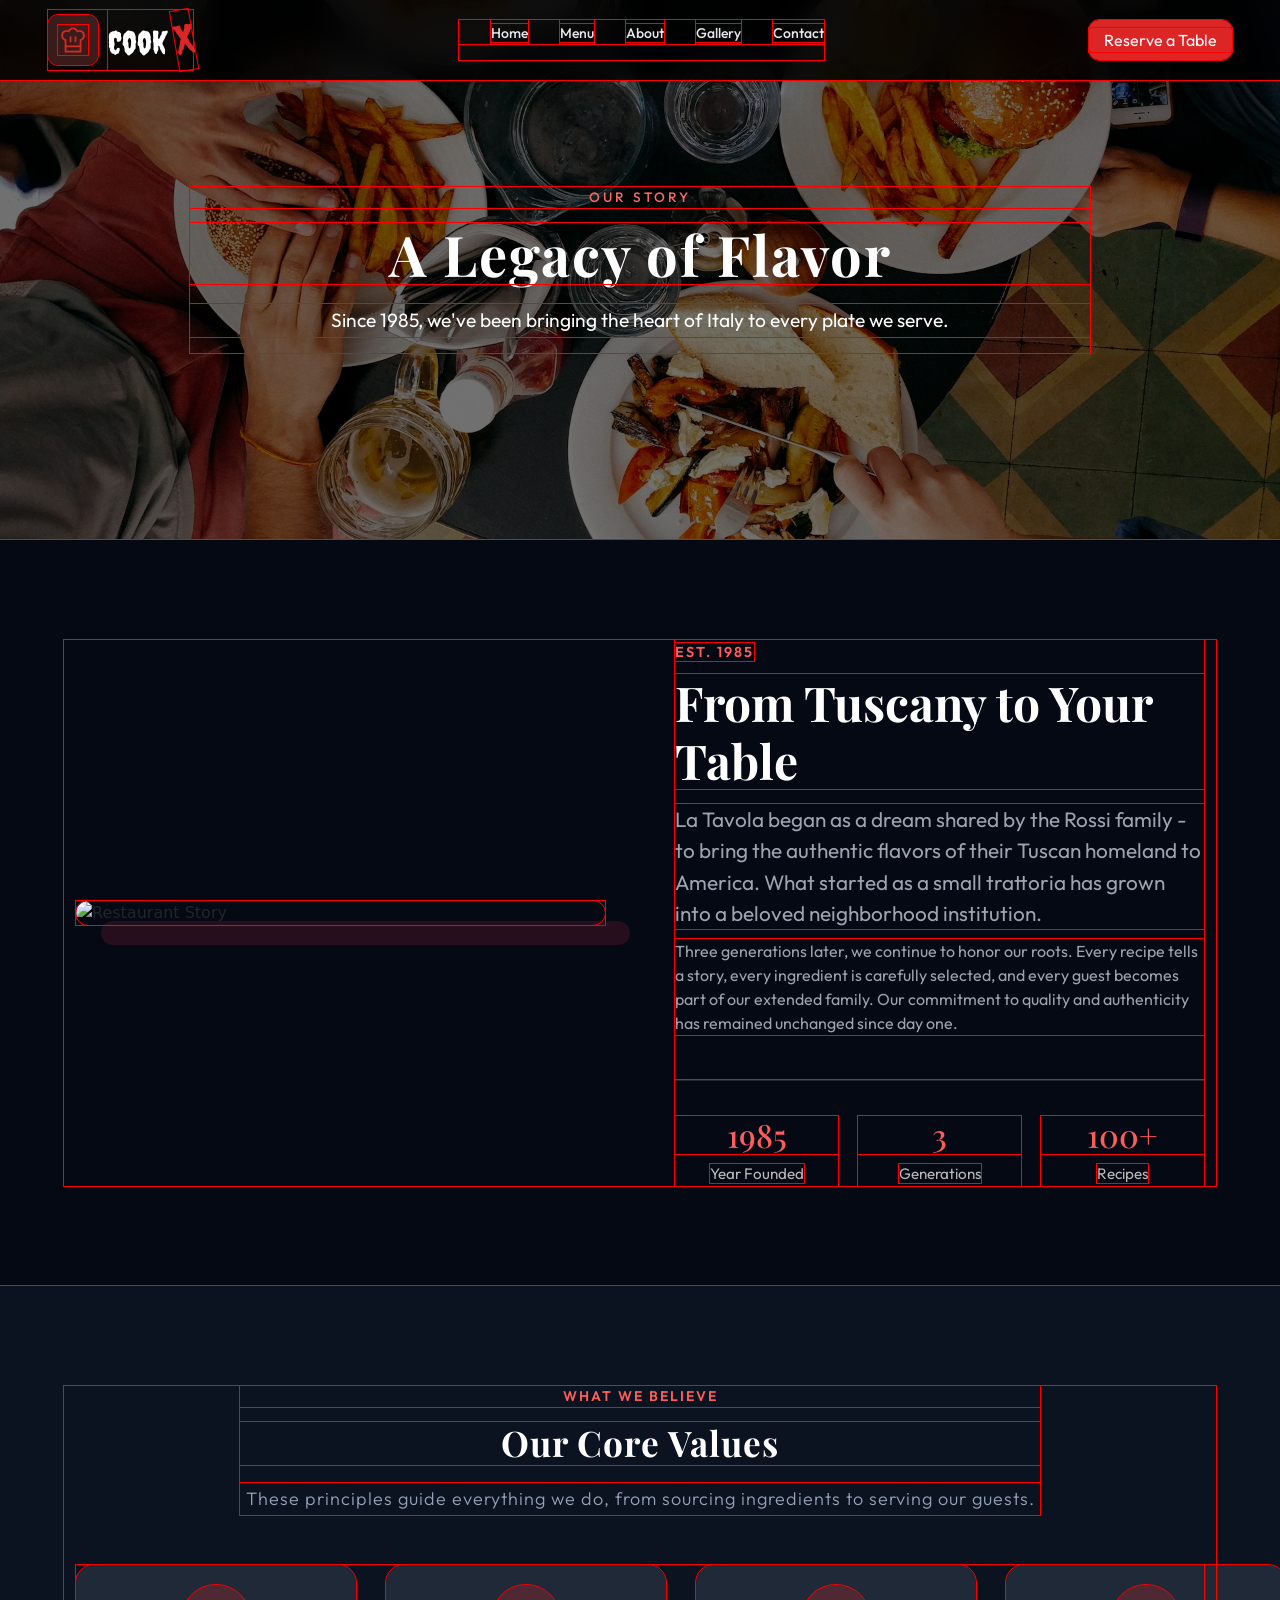
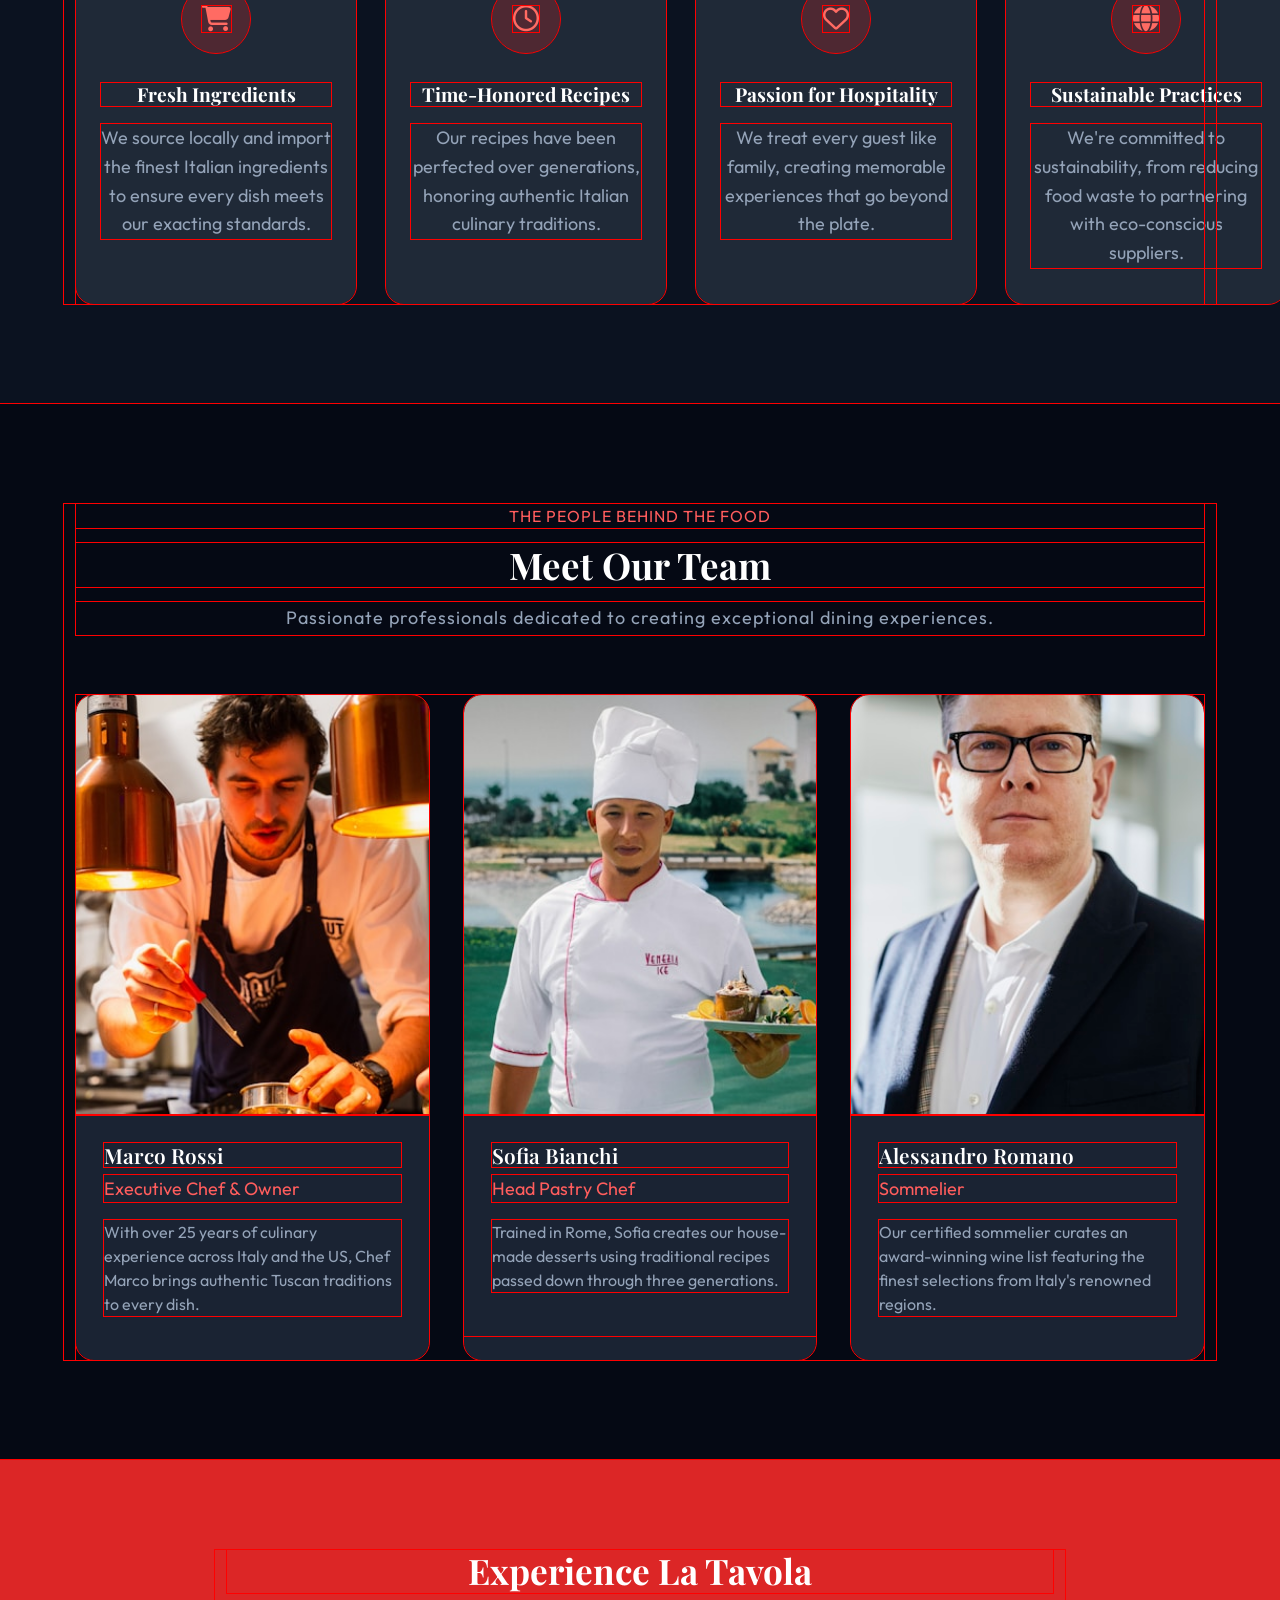
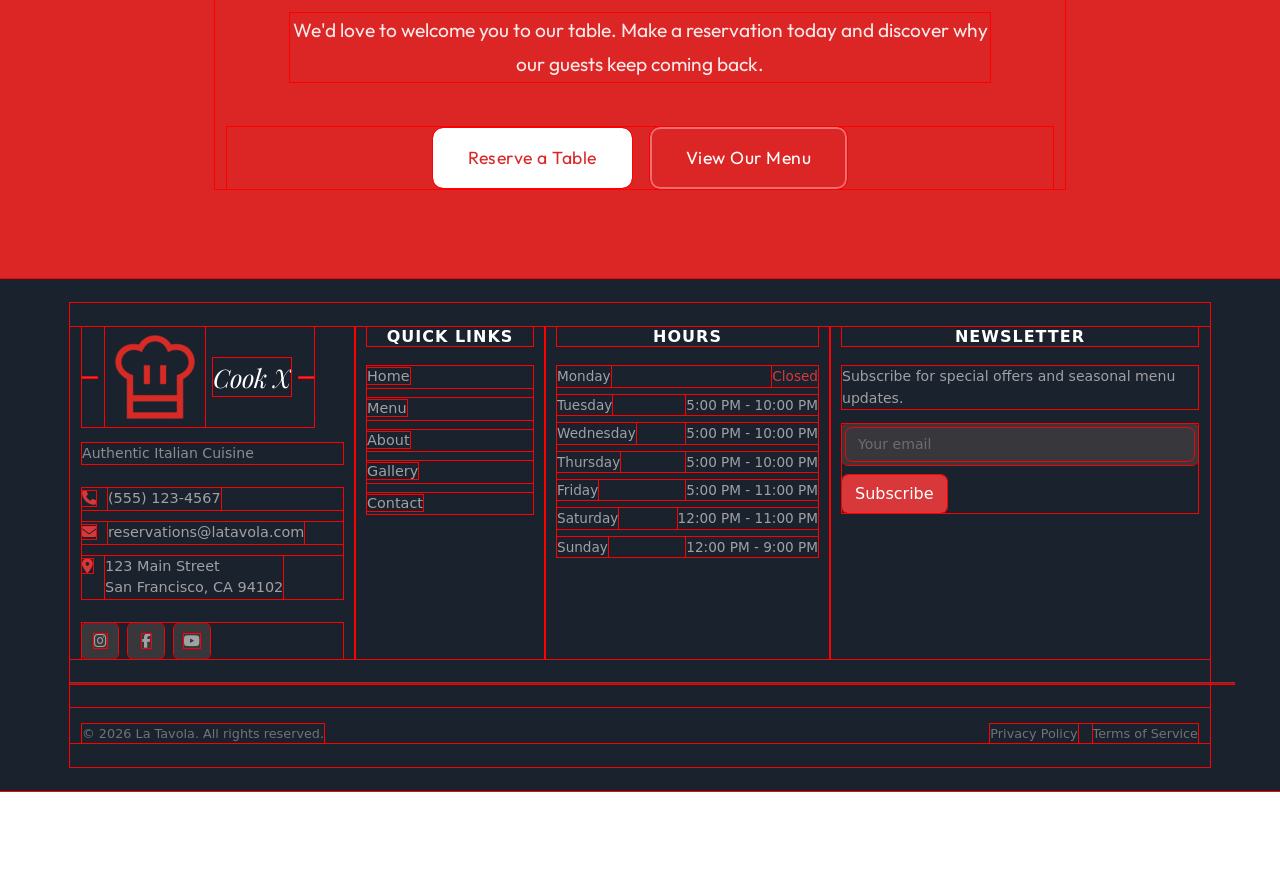
==== About (1).html @ c3921778 "Add files via upload" ====
<!DOCTYPE html>
<html lang="en">

<head>
    <meta charset="UTF-8">
    <meta name="viewport" content="width=device-width, initial-scale=1.0">
    <title>About</title>
    <link rel="stylesheet" href="assets/css/index.css" />
    <link rel="stylesheet" href="assets/css/all.min.css" />
    <link rel="stylesheet" href="assets/css/normalize.css" />
    <link rel="stylesheet" href="assets/css/About.css" />
    <link rel="stylesheet" href="assets/css/bootstrap.min.css" />
    <link rel="stylesheet" href="https://unpkg.com/aos@next/dist/aos.css" />
    <link rel="icon" href="assets/images/chef.png">
    <link rel="stylesheet" href="https://cdnjs.cloudflare.com/ajax/libs/font-awesome/6.4.0/css/all.min.css" />



    <link rel="preconnect" href="https://fonts.googleapis.com">
    <link rel="preconnect" href="https://fonts.gstatic.com" crossorigin>
    <link href="https://fonts.googleapis.com/css2?family=Knewave&display=swap" rel="stylesheet">

    <link rel="preconnect" href="https://fonts.gstatic.com" crossorigin />
    <link href="https://fonts.googleapis.com/css2?family=Creepster&display=swap" rel="stylesheet" />
    <link href="https://fonts.googleapis.com/css2?family=Space+Grotesk:wght@300;400;500;600;700&display=swap"
        rel="stylesheet" />
    <link rel="preconnect" href="https://fonts.googleapis.com">
    <link rel="preconnect" href="https://fonts.gstatic.com" crossorigin>
    <link href="https://fonts.googleapis.com/css2?family=Outfit:wght@100..900&display=swap" rel="stylesheet">
    <link rel="preconnect" href="https://fonts.googleapis.com">
    <link rel="preconnect" href="https://fonts.gstatic.com" crossorigin>
    <link
        href="https://fonts.googleapis.com/css2?family=IBM+Plex+Serif:ital,wght@0,100;0,200;0,300;0,400;0,500;0,600;0,700;1,100;1,200;1,300;1,400;1,500;1,600;1,700&display=swap"
        rel="stylesheet">
    <link rel="preconnect" href="https://fonts.googleapis.com">
    <link rel="preconnect" href="https://fonts.gstatic.com" crossorigin>
    <link href="https://fonts.googleapis.com/css2?family=Playfair+Display:ital,wght@0,400..900;1,400..900&display=swap"
        rel="stylesheet">

    <link rel="preconnect" href="https://fonts.googleapis.com">
    <link rel="preconnect" href="https://fonts.gstatic.com" crossorigin>
    <link href="https://fonts.googleapis.com/css2?family=SN+Pro:ital,wght@0,200..900;1,200..900&display=swap"
        rel="stylesheet">
    <title>Cook X</title>
</head>

<body>
    <nav>
        <div class="nav-bar">
            <a class="logo-link" href="index.html">
                <div class="logo-icon">
                    <img src="assets/images/chef.png" alt="logo-icon">
                </div>
                <span class="logo">
                    Cook <span>X</span>
                </span>
            </a>
        </div>

        <div class="links" id="nav-links">
            <ul>
                <li><a href="index.html">Home</a></li>
                <li><a href="Menu.html">Menu</a></li>
                <li><a href="About.html">About</a></li>
                <li><a href="gallery.html">Gallery</a></li>
                <li><a href="contact.html">Contact</a></li>
            </ul>

            <div class="mobile-button">
                <a href="contact.html#Reservation">Reserve a Table</a>
            </div>
        </div>

        <div class="button">
            <a href="contact.html#Reservation">Reserve a Table</a>
        </div>

        <button class="burger-menu" id="burger-menu" aria-label="Toggle navigation">
            <i class="fa-solid fa-bars"></i>
        </button>
    </nav>
    <section class="about-hero">
        <div class="overlay"></div>

        <div class="hero-content">
            <span class="sub-title">OUR STORY</span>

            <h1>A Legacy of Flavor</h1>

            <p>
                Since 1985, we've been bringing the heart of Italy to every plate we
                serve.
            </p>
        </div>
    </section>
    <section class="story" data-aos="fade-up" data-aos-delay="100">
        <div class="container">
            <div class="story-image">
                <img src="assets/images/photo-1600891964092-4316c288032e.jfif" alt="Restaurant Story" />
            </div>

            <div class="story-content">
                <span class="section-title">EST. 1985</span>

                <h2>From Tuscany to Your Table</h2>

                <p>
                    La Tavola began as a dream shared by the Rossi family - to bring the
                    authentic flavors of their Tuscan homeland to America. What started as
                    a small trattoria has grown into a beloved neighborhood institution.
                </p>

                <p class="second-text">
                    Three generations later, we continue to honor our roots. Every recipe
                    tells a story, every ingredient is carefully selected, and every guest
                    becomes part of our extended family. Our commitment to quality and
                    authenticity has remained unchanged since day one.
                </p>

                <div class="stats">

                    <div class="stat">
                        <h3>1985</h3>
                        <span>Year Founded</span>
                    </div>

                    <div class="stat">
                        <h3>3</h3>
                        <span>Generations</span>
                    </div>

                    <div class="stat">
                        <h3>100+</h3>
                        <span>Recipes</span>
                    </div>

                </div>

            </div>
        </div>
    </section>
    <section class="values" data-aos="fade-up" data-aos-delay="100">
        <div class="container">

            <div class="section-heading">
                <span>WHAT WE BELIEVE</span>
                <h2>Our Core Values</h2>
                <p>
                    These principles guide everything we do, from sourcing ingredients
                    to serving our guests.
                </p>
            </div>

            <div class="values-grid">

                <div class="value-card">
                    <div class="icon">
                        <i class="fa-solid fa-cart-shopping"></i>
                    </div>

                    <h3>Fresh Ingredients</h3>

                    <p>
                        We source locally and import the finest Italian ingredients to
                        ensure every dish meets our exacting standards.
                    </p>
                </div>

                <div class="value-card">
                    <div class="icon">
                        <i class="fa-regular fa-clock"></i>
                    </div>

                    <h3>Time-Honored Recipes</h3>

                    <p>
                        Our recipes have been perfected over generations, honoring
                        authentic Italian culinary traditions.
                    </p>
                </div>

                <div class="value-card">
                    <div class="icon">
                        <i class="fa-regular fa-heart"></i>
                    </div>

                    <h3>Passion for Hospitality
                    </h3>

                    <p>
                        We treat every guest like family, creating memorable experiences that go beyond the plate.
                    </p>
                </div>

                <div class="value-card">
                    <div class="icon">
                        <i class="fa-solid fa-globe"></i>
                    </div>

                    <h3>Sustainable Practices</h3>

                    <p>
                        We're committed to sustainability, from reducing food waste to
                        partnering with eco-conscious suppliers.
                    </p>
                </div>

            </div>

        </div>
    </section>
    <section class="team" data-aos="fade-up" data-aos-delay="100">
        <div class="container">

            <div class="section-title">
                <span>THE PEOPLE BEHIND THE FOOD

                </span>
                <h2>Meet Our Team</h2>
                <p>
                    Passionate professionals dedicated to creating exceptional dining
                    experiences.
                </p>
            </div>

            <div class="team-grid">

                <!-- Card 1 -->
                <div class="team-card">
                    <div class="team-image">
                        <img src="assets/images/team-3.jfif" alt="">
                    </div>

                    <div class="team-info">
                        <h3>Marco Rossi</h3>
                        <span>Executive Chef & Owner</span>

                        <p>
                            With over 25 years of culinary experience across Italy and the US, Chef Marco brings
                            authentic Tuscan traditions to every dish.


                        </p>
                    </div>
                </div>

                <!-- Card 2 -->
                <div class="team-card">
                    <div class="team-image">
                        <img src="assets/images/team-2.jfif" alt="">
                    </div>

                    <div class="team-info">
                        <h3>Sofia Bianchi</h3>
                        <span>Head Pastry Chef</span>

                        <p>
                            Trained in Rome, Sofia creates our house-made desserts
                            using traditional recipes passed down through three
                            generations.
                        </p>
                    </div>
                </div>

                <!-- Card 3 -->
                <div class="team-card">
                    <div class="team-image">
                        <img src="assets/images/team-1.jfif" alt="">
                    </div>

                    <div class="team-info">
                        <h3>Alessandro Romano</h3>
                        <span>Sommelier</span>

                        <p>
                            Our certified sommelier curates an award-winning wine list
                            featuring the finest selections from Italy's renowned
                            regions.
                        </p>
                    </div>
                </div>

            </div>

        </div>
    </section>
    <section class="cta" data-aos="fade-up" data-aos-delay="100">
        <div class="container">

            <h2>Experience La Tavola</h2>

            <p>
                We'd love to welcome you to our table. Make a reservation today and
                discover why our guests keep coming back.
            </p>

            <div class="cta-buttons">
                <a href="Contact.html#Reservation" class="btn primary">Reserve a Table</a>
                <a href="Menu.html" class="btn secondary">View Our Menu</a>
            </div>

        </div>
    </section>
    <!-- footer -->
    <footer class="main-footer pt-5 pb-4" data-aos="fade-up" data-aos-delay="100">
        <div class="container">
            <div class="row g-4 pb-4">
                <div class="col-12 col-md-6 col-lg-3">
                    <div class="footer-brand mb-3">
                        <span class="brand-line"></span>
                        <img src="assets/images/chef.png" alt="logo-icon">
                        <span class="brand-title">Cook X</span>
                        <span class="brand-line"></span>
                    </div>
                    <p class="subtitle mb-4">Authentic Italian Cuisine</p>

                    <div class="contact-info">
                        <div class="contact-item">
                            <i class="fa-solid fa-phone"></i>
                            <span>(555) 123-4567</span>
                        </div>
                        <div class="contact-item">
                            <i class="fas fa-envelope"></i>
                            <span>reservations@latavola.com</span>
                        </div>
                        <div class="contact-item">
                            <i class="fas fa-map-marker-alt"></i>
                            <span>123 Main Street<br>San Francisco, CA 94102</span>
                        </div>
                    </div>

                    <div class="social-links mt-4">
                        <a href="#"><i class="fab fa-instagram"></i></a>
                        <a href="#"><i class="fab fa-facebook-f"></i></a>
                        <a href="#"><i class="fa-brands fa-youtube"></i></a>
                    </div>
                </div>

                <div class="col-12 col-md-6 col-lg-2">
                    <h5 class="section-heading">QUICK LINKS</h5>
                    <ul class="list-unstyled footer-links">
                        <li><a href="#">Home</a></li>
                        <li><a href="#">Menu</a></li>
                        <li><a href="#">About</a></li>
                        <li><a href="#">Gallery</a></li>
                        <li><a href="#">Contact</a></li>
                    </ul>
                </div>

                <div class="col-12 col-md-6 col-lg-3">
                    <h5 class="section-heading">HOURS</h5>
                    <div class="hours-list">
                        <div class="hours-row">
                            <span>Monday</span>
                            <span class="closed">Closed</span>
                        </div>
                        <div class="hours-row">
                            <span>Tuesday</span>
                            <span>5:00 PM - 10:00 PM</span>
                        </div>
                        <div class="hours-row">
                            <span>Wednesday</span>
                            <span>5:00 PM - 10:00 PM</span>
                        </div>
                        <div class="hours-row">
                            <span>Thursday</span>
                            <span>5:00 PM - 10:00 PM</span>
                        </div>
                        <div class="hours-row">
                            <span>Friday</span>
                            <span>5:00 PM - 11:00 PM</span>
                        </div>
                        <div class="hours-row">
                            <span>Saturday</span>
                            <span>12:00 PM - 11:00 PM</span>
                        </div>
                        <div class="hours-row">
                            <span>Sunday</span>
                            <span>12:00 PM - 9:00 PM</span>
                        </div>
                    </div>
                </div>

                <div class="col-12 col-md-6 col-lg-4 ms-auto">
                    <h5 class="section-heading">NEWSLETTER</h5>
                    <p class="newsletter-text">Subscribe for special offers and seasonal menu updates.</p>
                    <form class="newsletter-form">
                        <div class="input-group">
                            <input type="email" class="form-control" placeholder="Your email" required>
                        </div>
                        <button class="btn btn-subscribe" type="button">Subscribe</button>
                    </form>
                </div>

                <hr class="footer-divider">
                <div
                    class="d-flex flex-column flex-sm-row justify-content-between align-items-center pt-3 copyright-section">
                    <p class="mb-0">&copy; 2026 La Tavola. All rights reserved.</p>
                    <div class="legal-links">
                        <a href="#">Privacy Policy</a>
                        <a href="#">Terms of Service</a>
                    </div>
                </div>
            </div>
    </footer>
    <!-- end footer -->

</body>
<script src="assets/js/main.js"></script>
<script src="https://unpkg.com/aos@next/dist/aos.js"></script>
<script>
    AOS.init({
        duration: 800,
        once: true,
        offset: 100
    });
</script>

</html>
---- assets/css/index.css ----
* {
    margin: 0;
    padding: 0;
    box-sizing: border-box;
    scroll-behavior: smooth;
    scrollbar-width: thin;
    scrollbar-color: #DC2626 #333;
}

body {
    margin-top: 80px;
}

nav {
    position: fixed;
    top: 0;
    left: 0;
    width: 100%;
    height: 80px;
    z-index: 999999;
    display: flex;
    justify-content: space-evenly;
    align-items: center;
    padding: 1rem 3rem;
    background-color: #000;
}

nav .mobile-header,
nav .mobile-button,
nav .burger-menu {
    display: none;
}

nav .burger-menu {
    background: transparent;
    border: none;
    color: #fff;
    font-size: 26px;
    cursor: pointer;
    padding: 8px 12px;
    border-radius: 8px;
    transition: all 0.3s ease;
    outline: none;
}



nav .logo-link {
    display: flex;
    align-items: center;
    gap: 10px;
    text-decoration: none;
    color: #fff;
}

nav .logo {
    font-family: "Creepster", system-ui;
    font-size: 32px;

}

nav .logo span {
    color: #f86e68;
    font-size: 40px;
    display: inline-block;
    animation: pluse 2s infinite linear;
    transform: rotate(-10deg);
}

@keyframes pluse {
    0% {
        transform: scale(1) rotate(-10deg);
    }

    25% {
        transform: scale(1.2) rotate(-5deg);
    }

    50% {
        transform: scale(1.3) rotate(0deg);
    }

    75% {
        transform: scale(1.2) rotate(-5deg);
    }

    100% {
        transform: scale(1)rotate(-10deg);
    }
}

nav .logo-icon {
    position: relative;
    width: 50px;
    height: 50px;
    display: flex;
    align-items: center;
    justify-content: center;
    background-color: rgba(248, 114, 114, 0.2);
    padding: 10px;
    border-radius: 10px;

}

nav .logo-icon img {
    width: 100%;
    height: 100%;
    object-fit: contain;
    animation: rotate 2s infinite linear;
}

@keyframes rotate {
    0% {
        transform: rotate(0deg);
    }

    25% {
        transform: rotate(90deg);
    }

    50% {
        transform: rotate(180deg);
    }

    75% {
        transform: rotate(270deg);
    }

    100% {
        transform: rotate(360deg);
    }
}

nav .links ul {
    list-style: none;
    display: flex;
    align-items: center;
    gap: 2rem;
}

nav .links,
nav .button {
    font-family: "Outfit", sans-serif;
}

nav .links a {
    text-decoration: none;
    color: #e5e7eb;
    font-size: 14px;
    font-weight: 500;
    transition: all 0.2s ease-in-out;
}

nav .links a:hover {
    color: rgb(240, 110, 110);
}

nav .button a {
    font-size: 16px;
    text-decoration: none;
    color: #fff;
    background-color: #DC2626;
    padding: 10px 15px;
    border-radius: 10px;
    transition: all 0.2s ease-in-out;
}

nav .button a:hover {
    background-color: rgb(185, 28, 28);
}

/* nav end */

.sec1 {
    position: relative;
    width: 100%;
    height: calc(100vh - 80px);
    display: flex;
    flex-direction: column;
    justify-content: center;
    align-items: center;
    gap: 10px;
    text-align: center;
}

.sec1::before {
    content: "";
    position: absolute;
    top: 0;
    left: 0;
    width: 100%;
    height: 100%;
    background-image: url("../images/home.jpg");
    background-size: cover;
    background-position: center;
    filter: brightness(45%);
    z-index: -5;
}

.sec1 .welcome {
    color: #F07170;
    font-family: "Outfit", sans-serif;
    font-size: 20px;
    font-weight: 500;
    letter-spacing: 1px;
}

.sec1 h1 {
    color: #fff;
    font-size: 70px;
    letter-spacing: 2px;
    font-family: "Playfair Display", serif;
    font-optical-sizing: auto;

}

.sec1 p {
    color: #e5e7eb;
    font-size: 24px;
    font-weight: 350;

    font-family: "Outfit", sans-serif;
}

.sec1 p span {
    display: block;
}

.sec1 .button {
    display: flex;
    justify-content: center;
    align-items: center;
    gap: 15px;
    padding-top: 30px;
}

.sec1 .button a {
    font-size: 18px;
    font-family: "Outfit", sans-serif;
    text-decoration: none;
    color: #fff;
    background-color: #DC2626;
    padding: 20px 30px;
    border-radius: 10px;
    transition: all 0.2s ease-in-out;
}

.sec1 .button a:hover {
    background-color: rgb(185, 28, 28);
}

.sec1 .button a:last-child {
    background-color: rgba(131, 134, 136, 0.1);
    backdrop-filter: blur(5px);
    border: 1.5px solid #838688;
}

.sec1 .button a:last-child:hover {
    border-color: #fff;
}

.sec1 .scroll-botton a {
    position: absolute;
    bottom: 30px;
    color: #a1a3a4;
    right: 50%;
    transform: translateX(50%);
    cursor: pointer;
    animation: down 1.5s infinite linear;
    transition: all 0.2s ease-in-out;


}

.sec1 .scroll-botton i {
    font-size: 30px;
}

@keyframes down {
    0% {
        transform: translate(0, 0);
    }

    50% {
        transform: translate(0, 10px);
    }

    100% {
        transform: translate(0, 0);
    }
}

/* sec1 end */

/* sec2 start */
.sec2 {
    position: relative;
    width: 100%;
    overflow: hidden;
    display: flex;
    flex-wrap: wrap;
    justify-content: center;
    align-items: center;
    gap: 70px;
    padding: 70px;
    background-color: #030712;
    box-sizing: border-box;
}

.sec2 .image {
    position: relative;
    width: 700px;
    height: 100%;
    z-index: 1
}

.sec2 .image span {
    position: absolute;
    background-color: #2e0d15;
    width: 100%;
    height: 100%;
    border-radius: 20px;
    top: 25px;
    left: 25px;
    z-index: -1;
}

.sec2 .image img {
    width: 100%;
    height: 100%;
    object-fit: cover;
    object-position: center;
    border-radius: 20px;
}

.sec2 .content {
    max-width: 700px;
    display: flex;
    flex-direction: column;
    justify-content: center;
    align-items: flex-start;
    gap: 16px;
}

.sec2 .content .welcome {
    color: #f86e68;
    font-size: 13px;
    font-family: "Outfit", sans-serif;
    font-weight: 600;
    letter-spacing: 2px;
    text-transform: uppercase;
}

.sec2 .content h1 {
    color: #ffffff;
    font-size: 50px;
    font-family: "Playfair Display", serif;
    font-weight: 700;
    line-height: 1.15;
}

.sec2 .content h1 span {
    display: block;

}

.sec2 .content p {
    color: #9ca3af;
    font-size: 19px;
    font-family: "Outfit", sans-serif;
    font-weight: 300;
    line-height: 1.6;
    margin: 0;
}

.sec2 .content .p {
    border-bottom: #1f2937 1px solid;
    padding-bottom: 50px;

}

.sec2 .content .number {
    display: flex;
    flex-direction: row;
    align-items: center;
    justify-content: center;
    justify-content: space-evenly;
    width: 100%;
    gap: 70px;
}

.sec2 .content .number .number-card {
    display: flex;
    flex-direction: column;
    justify-content: center;
    align-items: center;
    padding-top: 20px;
}

.sec2 .content .number .number-card h3 {
    color: #f87171;
    font-size: 30px;
}

.sec2 .content .number .number-card p {
    font-size: 14px;
    font-weight: 300;
}

/* sec2 end */

/* sec3 start */


.sec3 {
    position: relative;
    width: 100%;
    overflow: hidden;
    display: flex;
    flex-direction: column;
    justify-content: center;
    align-items: center;
    gap: 70px;
    padding: 70px;
    background-color: #111827;
    box-sizing: border-box;
}

.sec3 .head {
    display: flex;
    flex-direction: column;
    justify-content: center;
    align-items: center;
    gap: 16px;
    text-align: center;
}

.sec3 .head p:first-child {
    color: #f86e68;
    font-size: 13px;
    font-family: "Outfit", sans-serif;
    font-weight: 600;
    letter-spacing: 2px;
    text-transform: uppercase;
}

.sec3 .head h2 {
    color: #ffffff;
    font-size: 50px;
    font-family: "Playfair Display", serif;
    font-weight: 700;
}

.sec3 .head p:last-child {
    color: #9ca3af;
    font-size: 19px;
    font-family: "Outfit", sans-serif;
    font-weight: 300;
    line-height: 1.6;
    margin: 0;
}

.sec3 .head p:last-child span {
    display: block;
}

.sec3 .menu-card {
    display: grid;
    grid-template-columns: repeat(4, minmax(0, 420px));
    grid-template-rows: 1fr;
    gap: 30px;
    width: 100%;
}

.sec3 .menu-card .card {
    position: relative;
    height: 100%;
    display: flex;
    flex-direction: column;
    justify-content: flex-start;
    align-items: center;
    gap: 5px;
    background-color: #1f2937;
    border-radius: 20px;
    overflow: hidden;
    transition: all 0.3s ease-in-out;
}


.sec3 .menu-card .card .image {
    width: 100%;
    height: 420px;
    object-fit: cover;
    object-position: center;
    border-top-right-radius: 20px;
    border-top-left-radius: 20px;
    transition: transform 0.3s ease-in-out;
    overflow: hidden;
}

.sec3 .menu-card .card .image img {
    width: 100%;
    height: 420px;
    object-fit: cover;
    object-position: center;
    transition: transform 0.3s ease-in-out;
}

.sec3 .menu-card .card:hover img {
    transform: scale(1.05);
}

.sec3 .menu-card .card .pick {
    position: absolute;
    top: 20px;
    right: 20px;
    color: #fff;
    padding: 5px 10px;
    border-radius: 15px;
    background-color: #dc2626;
    font-size: 13px;
    font-family: "Outfit", sans-serif;
    font-weight: 600;
    letter-spacing: 2px;
    text-transform: uppercase;
    transition: all 0.3s ease-in-out;
}

.sec3 .card-info {
    position: relative;
    display: flex;
    flex-direction: column;
    justify-content: center;
    align-items: flex-start;
    gap: 10px;
    width: 100%;
    padding: 25px;
    box-sizing: border-box;
    transition: all 0.3s ease-in-out;
}

.sec3 .card-info h3 {
    color: #ffffff;
    font-size: 25px;
    font-family: "Playfair Display", serif;
    font-weight: 700;
    transition: all 0.3s ease-in-out;
}

.sec3 .card-info p {
    color: #9ca3af;
    font-size: 16px;
    font-family: "Outfit", sans-serif;
    font-weight: 300;
    line-height: 1.6;
    margin: 0;
    transition: all 0.3s ease-in-out;
}

.sec3 .card-info div {
    display: flex;
    flex-direction: row;
    justify-content: space-between;
    align-items: center;
    width: 100%;
}

.sec3 .card-info div span {
    color: #f87169;
    font-size: 20px;
     font-family: "Outfit", sans-serif;
    font-weight: 700;
    transition: all 0.3s ease-in-out;
}

.sec3 .card-info .gluten {
    background-color: #374151;
    color: #c7d5d2;
    font-size: 15px;
    font-family: "Outfit", sans-serif;
    font-weight: 300;
    line-height: 1.6;
    margin: 0;
    padding-left: 7px;
    padding-right: 7px;
    border-radius: 15px;
    transition: all 0.3s ease-in-out;
}

.sec3 .card-info .gluten span {
    color: #f87169;
    font-size: 16px;
    font-family: "Outfit", sans-serif;
    font-weight: 300;
    line-height: 1.6;
    margin: 0;
    transition: all 0.3s ease-in-out;
}

.sec3 .button {
    position: relative;
    display: flex;
    flex-direction: row;
    justify-content: center;
    align-items: center;
    gap: 10px;
    padding: 25px;
    box-sizing: border-box;
    transition: all 0.3s ease-in-out;
}

.sec3 .button a {
    font-family: "Outfit", sans-serif;
    font-size: 20px;
    font-weight: 350;
    line-height: 1.6;
    letter-spacing: 1px;
    text-decoration: none;
}

.sec3 .button a,
.sec3 .button i {
    
    color: #f87169;
    transition: all 0.3s ease-in-out;
}

.sec3 .button:hover a {
    color: #fca59d;
}





/* Media Queries for Tablet & Mobile */
@media (max-width: 992px) {
    nav {
        justify-content: space-between;
        padding: 1rem 1.5rem;
    }

    nav .burger-menu {
        display: flex;
        align-items: center;
        justify-content: center;
    }

    nav .links {
        position: absolute;
        top: 80px;
        left: 0;
        width: 100%;
        background-color: #060911;
        border-top: 1px solid rgba(255, 255, 255, 0.12);
        padding: 24px 20px;
        display: flex;
        flex-direction: column;
        align-items: flex-start;
        gap: 20px;
        opacity: 0;
        visibility: hidden;
        transform: translateY(-10px);
        transition: all 0.3s ease-in-out;
        box-shadow: 0 15px 30px rgba(0, 0, 0, 0.9);
    }

    nav .links.active {
        opacity: 1;
        visibility: visible;
        transform: translateY(0);
    }

    nav .links ul {
        flex-direction: column;
        align-items: flex-start;
        gap: 1.2rem;
        width: 100%;
        text-align: left;
        margin-bottom: 10px;
    }

    nav .links ul li {
        width: 100%;
    }

    nav .links ul li a {
        font-size: 17px;
        font-weight: 500;
        color: #ffffff;
        display: block;
        padding: 4px 0;
        text-align: left;
        transition: color 0.2s ease;
    }

    nav .links ul li a:hover {
        color: #f86e68;
    }


    nav .button {
        display: none;
    }

    nav .mobile-button {
        display: block;
        width: 100%;
        margin-top: 10px;
    }

    nav .mobile-button a {
        display: block;
        width: 100%;
        font-size: 16px;
        font-weight: 600;
        font-family: "Outfit", sans-serif;
        text-decoration: none;
        color: #ffffff;
        background-color: #DC2626;
        padding: 14px 20px;
        border-radius: 10px;
        text-align: center;
        transition: background-color 0.2s ease;
    }

    nav .mobile-button a:hover {
        background-color: #b91c1c;
        color: #ffffff;
    }


    .sec1 h1 {
        font-size: 48px;
    }

    .sec1 p {
        font-size: 18px;
        padding: 0 20px;
    }

    .sec2 {
        padding: 50px 20px;
        gap: 40px;
        flex-direction: column;
        align-items: flex-start;
    }

    .sec2 .image {
        width: calc(100% - 25px);
        max-width: 100%;
        height: 350px;
        margin-bottom: 25px;
    }

    .sec2 .content {
        max-width: 100%;
        width: 100%;
        align-items: flex-start;
        text-align: left;
    }

    .sec2 .content h1 {
        font-size: 34px;
    }

    .sec2 .content h1 span {
        display: inline;
    }

    .sec2 .content p {
        font-size: 17px;
    }

    .sec2 .content .number {
        flex-direction: row;
        justify-content: space-between;
        align-items: flex-start;
        width: 100%;
        gap: 15px;
        margin-top: 10px;
    }

    .sec2 .content .number .number-card {
        padding-top: 0;
        flex: 1;
        text-align: center;
    }

    .sec2 .content .number .number-card h3 {
        font-size: 28px;
    }

    .sec2 .content .number .number-card p {
        font-size: 13px;
    }
}

@media (max-width: 576px) {
    nav {
        padding: 1rem 1rem;
    }

    nav .logo {
        font-size: 26px;
    }

    nav .logo span {
        font-size: 32px;
    }

    nav .logo-icon {
        width: 40px;
        height: 40px;
        padding: 6px;
    }

    .sec1 {
        padding: 0 15px;
    }

    .sec1 .welcome {
        font-size: 16px;
    }

    .sec1 h1 {
        font-size: 32px;
        letter-spacing: 1px;
    }

    .sec1 p {
        font-size: 15px;
    }

    .sec1 .button {
        flex-direction: column;
        gap: 12px;
    }

    .sec1 .button a {
        width: 100%;
        text-align: center;
        padding: 14px 20px;
        font-size: 16px;
    }

    .sec2 {
        padding: 40px 16px;
        gap: 30px;
    }

    .sec2 .image {
        height: 250px;
    }

    .sec2 .image span {
        top: 12px;
        left: 12px;
    }

    .sec2 .content h1 {
        font-size: 28px;
    }

    .sec2 .content p {
        font-size: 15px;
    }

    .sec2 .content .number {
        flex-direction: row;
        justify-content: space-between;
        gap: 10px;
    }

    .sec2 .content .number .number-card h3 {
        font-size: 24px;
    }

    .sec2 .content .number .number-card p {
        font-size: 12px;
    }
}
---- assets/css/About.css ----
* {
  box-sizing: border-box;
  margin: 0;
  padding: 0;
  outline:1px red solid;
}
body {
  overflow-x: hidden;
  background-color: var(--background);
  min-height: 100vh;
  /* font-family: "Poppins", sans-serif; */
  font-family: -apple-system, BlinkMacSystemFont, "Segoe UI", Roboto, "Helvetica Neue", Arial, sans-serif;
}
:root {
  --primary: #ff6b63;
  --primary-light: #ff8c72;
  --text: #1e1e1e;
  --border: #f2f2f2;
}

nav {
    position: fixed;
    top: 0;
    left: 0;
    width: 100%;
    height: 80px;
    z-index: 999999;
    display: flex;
    justify-content: space-between;
    align-items: center;
    padding: 1rem 3rem;
    background-color: rgba(0, 0, 0, 0.85);
    backdrop-filter: blur(15px);
}

nav .mobile-header,
nav .mobile-button,
nav .burger-menu {
    display: none;
}

nav .burger-menu {
    background: transparent;
    border: none;
    color: #fff;
    font-size: 26px;
    cursor: pointer;
    padding: 8px 12px;
    border-radius: 8px;
    transition: all 0.3s ease;
    outline: none;
}

nav .burger-menu:hover,
nav .burger-menu.active {
    color: #DC2626;
    background-color: rgba(255, 255, 255, 0.08);
}

nav .logo-link {
    display: flex;
    align-items: center;
    gap: 10px;
    text-decoration: none;
    color: #fff;
}

nav .logo {
    font-family: "Creepster", system-ui;
    font-size: 32px;
    
}

nav .logo span {
    color: #DC2626;
    font-size: 40px;
    display: inline-block;
    animation: pluse 2s infinite linear;
    transform: rotate(-10deg);
}
@keyframes pluse {
    0%{
        transform: scale(1) rotate(-10deg);
    }
    25%{
        transform: scale(1.2) rotate(-5deg);
    }
    50%{
        transform: scale(1.3) rotate(0deg);
    }
    75%{
        transform: scale(1.2) rotate(-5deg);
    }
    100%{
        transform: scale(1)rotate(-10deg);
    }
}

nav .logo-icon {
    position: relative;
    width: 50px;
    height: 50px;
    display: flex;
    align-items: center;
    justify-content: center;
    background-color: rgba(248, 114, 114, 0.2);
    padding: 10px;
    border-radius: 10px;

}

nav .logo-icon img {
    width: 100%;
    height: 100%;
    object-fit: contain;
    animation: rotate 2s infinite linear;
}
@keyframes rotate {
    0% {
        transform: rotate(0deg);
    }
    25%{
        transform: rotate(90deg);
    }

    50% {
        transform: rotate(180deg);
    }

    75% {
        transform: rotate(270deg);
    }

    100% {
        transform: rotate(360deg);
    }
}

nav .links ul {
    list-style: none;
    display: flex;
    align-items: center;
    gap: 2rem;
}

nav .links,
nav .button {
    font-family: "Outfit", sans-serif;
}

nav .links a {
    text-decoration: none;
    color: #e5e7eb;
    font-size: 14px;
    font-weight: 500;
    transition: all 0.2s ease-in-out;
}

nav .links a:hover {
    color: rgb(240, 110, 110);
}

nav .button a {
    font-size: 16px;
    text-decoration: none;
    color: #fff;
    background-color: #DC2626;
    padding: 10px 15px;
    border-radius: 10px;
    transition: all 0.2s ease-in-out;
}

nav .button a:hover {
    background-color: rgb(185, 28, 28);
}
/* end nav */


a {
  text-decoration: none;
}
ul {
  list-style: none;
  margin: 0;
  padding: 0;
}
html {
  scroll-behavior: smooth;
}
.container {
  padding-left: 15px;
  padding-right: 15px;
  margin-left: auto;
  margin-right: auto;
}
@media (min-width: 768px) {
  .container {
    max-width: 750px;
  }
}
@media (min-width: 992px) {
  .container {
    max-width: 970px;
  }
}
@media (min-width: 1200px) {
  .container {
    max-width: 1170px;
  }
}
/* start hero */
.about-hero {
  position: relative;
  width: 100%;
  min-height: 60vh;
  display: flex;
  justify-content: center;
  align-items: center;
  text-align: center;
  overflow: hidden;

  background-image: url("../images/photo-1466978913421-dad2ebd01d17.jfif");
  background-size: cover;
  background-position: center;
  background-repeat: no-repeat;
}

.about-hero .overlay {
  position: absolute;
  inset: 0;
  background: rgba(0, 0, 0, 0.55);
}

.about-hero .hero-content {
  position: relative;
  z-index: 2;
  width: 90%;
  max-width: 900px;
}

.about-hero .sub-title {
  display: block;
  margin-bottom: 15px;
  color: #ff6b63;
  font-family: "Outfit", sans-serif;
  font-size: 0.85rem;
  font-weight: 500;
  letter-spacing: 3px;
  text-transform: uppercase;
}

.about-hero h1 {
  color: #fff;
  font-family: "Playfair Display", serif;
  font-size: 3.5rem;
  letter-spacing: 2px;
  font-weight: 700;
  line-height: 1.1;
  margin-bottom: 20px;
}

.about-hero p {
  color: #fff;
  font-family: "Outfit", sans-serif;
  font-size: 1.2rem;
  font-weight: 400;
  line-height: 1.7;
}
@media (max-width: 768px) {
  .about-hero {
    min-height: 50vh;
    padding: 80px 20px;
  }

  .about-hero h1 {
    margin-bottom: 15px;
  }

  .about-hero p {
    line-height: 1.6;
  }

  .about-hero .sub-title {
    letter-spacing: 3px;
  }
}

@media (max-width: 480px) {
  .about-hero {
    min-height: 45vh;
  }

  .about-hero .hero-content {
    width: 95%;
  }
}
/* end hero */


/* start story */

.story {
  background: #050914;
  padding: 100px 0;
  overflow: hidden;
}

.story .container {
  width: 90%;
  max-width: 1250px;
  margin: auto;

  display: flex;
  align-items: center;
  justify-content: space-between;
  gap: 70px;
}

.story-image {
  flex: 1;
  position: relative;
}

.story-image::before {
  content: "";
  position: absolute;
  width: 100%;
  height: 100%;
  left: 25px;
  top: 20px;
  background: rgba(138, 30, 52, 0.25);
  border-radius: 18px;
  z-index: 0;
}

.story-image img {
  position: relative;
  width: 100%;
  display: block;
  border-radius: 18px;
  z-index: 2;
}

.story-content {
  flex: 1;
}

.story-content .section-title {
  color: #ff5c5c;
  font-size: 0.9rem;
  letter-spacing: 2px;
  font-family: "Outfit", sans-serif;
  font-weight: 600;
}

.story-content h2 {
  margin: 10px 0 15px;
  color: #fff;
  font-size: 3rem;
  font-weight: 700;
  font-family: "Playfair Display", serif;
}

.story-content p {
  color: #9ca3af;
  font-size: 1.3rem;
  line-height: 1.5;
  margin-bottom: 10px;
  font-family: "Outfit", sans-serif;
}
.story-content p.second-text {
  color: #9ca3af;
  font-size: 1rem;
  line-height: 1.5;
  margin-bottom: 10px;
  font-family: "Outfit", sans-serif;
}

.stats {
  margin-top: 45px;
  padding-top: 35px;
  border-top: 1px solid rgba(255, 255, 255, 0.12);

  display: flex;
  justify-content: space-between;
  text-align: center;
  gap: 20px;
}

.stat {
  flex: 1;
}

.stat h3 {
  color: #ff5c5c;
  font-size: 2rem;
  margin-bottom: 8px;
  font-family: "Playfair Display", serif;
}

.stat span {
  color: #b8b8b8;
  font-size: 0.95rem;
  font-family: "Outfit", sans-serif;
}

@media (max-width: 991px) {
  .story {
    padding: 80px 0;
  }

  .story .container {
    flex-direction: column;
    gap: 60px;
  }

  .story-content {
    text-align: center;
  }

  .story-content h2 {
    font-size: 2.5rem;
  }
}

@media (max-width: 768px) {
  .story {
    padding: 70px 0;
  }

  .story-content h2 {
    font-size: 2rem;
  }

  .story-content p {
    font-size: 0.95rem;
  }

  .stats {
    flex-wrap: wrap;
    gap: 35px;
  }

  .stat {
    flex: 0 0 calc(50% - 20px);
  }
}

@media (max-width: 576px) {
  .story-image::before {
    left: 15px;
    top: 15px;
  }

  .story-content h2 {
    font-size: 1.8rem;
  }

  .stats {
    flex-direction: column;
    gap: 25px;
  }

  .stat {
    flex: 100%;
  }
}

/* end story */



/* start values */

.values {
  background: #0b1220;
  padding: 100px 0;
}

.values .container {
  width: 90%;
  max-width: 1200px;
  margin: auto;
}

.section-heading {
  text-align: center;
  max-width: 800px;
  margin: 0 auto 70px;
}

.section-heading span {
  display: block;
  color: #ff5d5d;
  font-size: 14px;
  letter-spacing: 2px;
  font-weight: 600;
  font-family: "Outfit", sans-serif;
  margin-bottom: 15px;
}

.section-heading h2 {
  color: #fff;
  font-size: 2.2rem;
  font-weight: 700;
  font-family: "Playfair Display", serif;
  margin-bottom: 18px;
}

.section-heading p {
  color: #94a3b8;
  line-height: 1.8;
  font-size: 18px;
  font-weight: 300;
  font-family: "Outfit", sans-serif;
}

.values-grid {
  margin-top: 50px;
  display: grid;
  grid-template-columns: repeat(4, 280px);
  gap: 30px;
}

.value-card {
  background: #1f2937;
  border-radius: 18px;
  padding:20px 25px ;
  text-align: center;
  transition: 0.35s;
}

.value-card:hover {
  transform: translateY(-8px);
}

.value-card .icon {
  width: 68px;
  height: 68px;
  margin: 0 auto 30px;
  border-radius: 50%;
  background: rgba(220, 38, 38, 0.25);
  display: flex;
  justify-content: center;
  align-items: center;
}

.value-card .icon i {
  color: #ff6b63;
  font-size: 26px;
}

.value-card h3 {
  color: #fff;
  font-size: 1.2rem;
  margin-bottom: 18px;
  font-weight:bold;
  font-family: "Playfair Display", serif;
}

.value-card p {
  color: #94a3b8;
  line-height: 1.6;
  font-size: 18px;
  font-weight: 400;
  font-family: "Outfit", sans-serif;
}

@media (max-width: 992px) {
  .values {
    padding: 80px 0;
  }

  .values-grid {
    grid-template-columns: repeat(2, 1fr);
  }

  .section-heading h2 {
    font-size: 2.5rem;
  }
}

@media (max-width: 768px) {
  .section-heading {
    margin-bottom: 50px;
  }

  .section-heading h2 {
    font-size: 2rem;
  }

  .section-heading p {
    font-size: 16px;
  }

  .value-card {
    padding: 35px 25px;
  }

  .value-card h3 {
    font-size: 1.5rem;
  }
}

@media (max-width: 576px) {
  .values {
    padding: 70px 0;
  }

  .values-grid {
    grid-template-columns: 1fr;
  }

  .section-heading h2 {
    font-size: 1.8rem;
  }

  .value-card .icon {
    width: 60px;
    height: 60px;
  }

  .value-card .icon i {
    font-size: 22px;
  }
}


/* end values */


/* start team */


.team {
  background: #050914;
  padding: 100px 0;
}

.team .container {
  width: 90%;
  max-width: 1200px;
  margin: auto;
}

.section-title {
  text-align: center;
  margin-bottom: 60px;
}

.section-title span {
  display: block;
  color: #ff5d5d;
  font-family: "Outfit", sans-serif;
  letter-spacing: 1px;
  font-size: 16px;
  font-weight: 400;
  margin-bottom: 15px;
}

.section-title h2 {
  color: #fff;
  font-size: 2.3rem;
  font-family: "Playfair Display", serif;
  font-weight: 700;
  margin-bottom: 15px;
}

.section-title p {
  color: #94a3b8;
  font-size: 18px;
  line-height: 1.8;
  LETTER-SPACING: 1px;
  font-family: "Outfit", sans-serif;
}

.team-grid {
  display: grid;
  grid-template-columns: repeat(3, 1fr);
  gap: 35px;
}

.team-card {
  background: #1a2333;
  border-radius: 18px;
  overflow: hidden;
  transition: 0.35s;
}

.team-image {
  overflow: hidden;
}

.team-image img {
  width: 100%;
  height: 420px;
  object-fit: cover;
  display: block;
  transition: 0.5s;
}

.team-card:hover img {
  transform: scale(1.05);
}

.team-info {
  padding: 28px;
}

.team-info h3 {
  color: #fff;
  font-size: 1.3rem;
  font-weight: 600;
  font-family: "Playfair Display", serif;
  margin-bottom: 8px;
}

.team-info span {
  display: block;
  color: #ff5d5d;
  font-family: "Outfit", sans-serif;
  font-size: 18px;
  margin-bottom: 18px;
}

.team-info p {
  color: #94a3b8;
  line-height: 1.5;
  font-size: 16px;
  font-family: "Outfit", sans-serif;
}

@media (max-width: 992px) {
  .team {
    padding: 80px 0;
  }

  .team-grid {
    grid-template-columns: repeat(2, 1fr);
  }

  .team-image img {
    height: 380px;
  }
}

@media (max-width: 768px) {
  .section-title h2 {
    font-size: 2.2rem;
  }

  .section-title p {
    font-size: 16px;
  }

  .team-grid {
    grid-template-columns: 1fr;
    gap: 30px;
  }

  .team-info {
    padding: 24px;
  }

  .team-image img {
    height: 420px;
  }
}

@media (max-width: 480px) {
  .team {
    padding: 70px 0;
  }

  .section-title h2 {
    font-size: 1.9rem;
  }

  .team-image img {
    height: 320px;
  }

  .team-info h3 {
    font-size: 1.5rem;
  }
}


/* end team */



/* start cta */


.cta {
  background-color: #dc2626;
  padding: 90px 20px;
}

.cta .container {
  width: 90%;
  max-width: 850px;
  margin: auto;
  text-align: center;
}

.cta h2 {
  color: #fff;
  font-family: "Playfair Display", serif;
  font-size: 2.2rem;
  font-weight: 700;
  margin-bottom: 20px;
}

.cta p {
  color: rgba(255, 255, 255, 0.9);
  font-family: "Outfit", sans-serif;
  font-size: 1.2rem;
  line-height: 1.8;
  max-width: 700px;
  margin: 0 auto 45px;
}

.cta-buttons {
  display: flex;
  justify-content: center;
  align-items: center;
  gap: 18px;
}

.cta-buttons .btn {
  text-decoration: none;
  font-family: "Outfit", sans-serif;
  font-size: 1.1rem;
  font-weight: 400;
  padding: 16px 34px;
  letter-spacing: 0.5px;
  border-radius: 10px;
  transition: 0.3s;
}

.cta-buttons .primary {
  background: #fff;
  color: #dc2626;
}

.cta-buttons .primary:hover {
  background: #f3f4f6;
}

.cta-buttons .secondary {
  color: #fff;
  border: 2px solid rgba(255, 255, 255, 0.35);
}

.cta-buttons .secondary:hover {
  background: rgba(255, 255, 255, 0.12);
  border-color: #fff;
}

@media (max-width: 768px) {
  .cta {
    padding: 70px 20px;
  }

  .cta h2 {
    font-size: 2.2rem;
  }

  .cta p {
    font-size: 1rem;
    margin-bottom: 35px;
  }

  .cta-buttons {
    flex-direction: column;
  }

  .cta-buttons .btn {
    width: 100%;
    max-width: 320px;
  }
}

@media (max-width: 480px) {
  .cta h2 {
    font-size: 1.8rem;
  }

  .cta p {
    font-size: 0.95rem;
  }

  .cta-buttons .btn {
    padding: 15px 20px;
  }
}
/* end cta */


/* footer */
.main-footer {
  background-color: #1a222d;
  color: #a0a0a5;
  font-size: 0.9rem;
}

.footer-brand {
  display: inline-flex;
  align-items: center;
  gap: 8px;
  color: #ffffff;
}

.footer-brand .brand-title {
  font-family: "Playfair Display", serif;
  font-size: 1.6rem;
  font-style: italic;
  color: #ffffff;
}

.footer-brand .brand-icon {
  color: #d9383a;
  font-size: 1.1rem;
}

.footer-brand .brand-line {
  display: inline-block;
  width: 15px;
  height: 1px;
  background-color: #d9383a;
}

.main-footer .subtitle {
  color: #8c8c91;
  font-size: 0.88rem;
}

.contact-info .contact-item {
  display: flex;
  align-items: flex-start;
  gap: 12px;
  margin-bottom: 12px;
  color: #a0a0a5;
}

.contact-info .contact-item i {
  color: #d9383a;
  margin-top: 3px;
  font-size: 0.9rem;
}

.social-links {
  display: flex;
  gap: 10px;
}

.social-links a {
  display: inline-flex;
  align-items: center;
  justify-content: center;
  width: 36px;
  height: 36px;
  background-color: #38383c;
  color: #a0a0a5;
  border-radius: 6px;
  text-decoration: none;
  transition: all 0.3s ease;
}

.social-links a:hover {
  background-color: #d9383a;
  color: #ffffff;
}

.section-heading {
  color: #ffffff;
  font-size: 1rem;
  font-weight: 700;
  letter-spacing: 1px;
  margin-bottom: 20px;
}

.footer-links li {
  margin-bottom: 10px;
}

.footer-links a {
  color: #a0a0a5;
  text-decoration: none;
  transition: color 0.3s ease;
}

.footer-links a:hover {
  color: #ffffff;
}

.hours-list {
  display: flex;
  flex-direction: column;
  gap: 8px;
}

.hours-row {
  display: flex;
  justify-content: space-between;
  color: #a0a0a5;
  font-size: 0.85rem;
}

.hours-row .closed {
  color: #d9383a;
}

.newsletter-text {
  color: #a0a0a5;
  font-size: 0.88rem;
  line-height: 1.5;
  margin-bottom: 15px;
}

.newsletter-form .input-group {
  background-color: #38383c;
  padding: 3px;
  border-radius: 6px;
}

.newsletter-form .form-control {
  background-color: transparent;
  border: none;
  color: #ffffff;
  font-size: 0.88rem;
  padding-left: 12px;
}

.newsletter-form .form-control:focus {
  box-shadow: none;
  background-color: transparent;
  color: #ffffff;
}

.newsletter-form .form-control::placeholder {
  color: #6c6c72;
}

.newsletter-form .btn-subscribe {
  background-color: #d9383a;
  color: #ffffff;
  border-radius: 6px !important;
  font-weight: 500;
  margin-top: 10px;
  transition: background-color 0.3s ease;
}

.newsletter-form .btn-subscribe:hover {
  background-color: #b82b2d;
  color: #ffffff;
}

.footer-divider {
  border: none;
  border-top: 1px solid #3d3d42;
  margin-top: 40px;
  margin-bottom: 0;
  width: 100%;
  opacity: 1;
}

.copyright-section {
  color: #727277;
  font-size: 0.8rem;
}

.legal-links {
  display: flex;
  gap: 15px;
}

.legal-links a {
  color: #727277;
  text-decoration: none;
  transition: color 0.3s ease;
}

.legal-links a:hover {
  color: #a0a0a5;
}

.newsletter-form .input-group {
  background-color: #38383c;
  padding: 3px;
  border-radius: 6px;
  border: 1px solid transparent;
  transition: all 0.3s ease;
}

.newsletter-form .input-group:has(.form-control:focus) {
  border-color: #d9383a;
  box-shadow: 0 0 0 2px rgba(217, 56, 58, 0.2);
}

.newsletter-form .form-control {
  background-color: transparent;
  border: none;
  color: #ffffff;
  font-size: 0.88rem;
  padding-left: 12px;
}

.newsletter-form .form-control:focus {
  box-shadow: none;
  background-color: transparent;
  background-color: bisque;
  color: black;
}

.newsletter-form .form-control::placeholder {
  color: #6c6c72;
}


@media (max-width: 992px) {
    nav {
        justify-content: space-between;
        padding: 1rem 1.5rem;
    }

    nav .burger-menu {
        display: flex;
        align-items: center;
        justify-content: center;
    }

    nav .links {
        position: absolute;
        top: 80px;
        left: 0;
        width: 100%;
        background-color: #060911;
        border-top: 1px solid rgba(255, 255, 255, 0.12);
        padding: 24px 20px;
        display: flex;
        flex-direction: column;
        align-items: flex-start;
        gap: 20px;
        opacity: 0;
        visibility: hidden;
        transform: translateY(-10px);
        transition: all 0.3s ease-in-out;
        box-shadow: 0 15px 30px rgba(0, 0, 0, 0.9);
    }

    nav .links.active {
        opacity: 1;
        visibility: visible;
        transform: translateY(0);
    }

    nav .links ul {
        flex-direction: column;
        align-items: flex-start;
        gap: 1.2rem;
        width: 100%;
        text-align: left;
        margin-bottom: 10px;
    }

    nav .links ul li {
        width: 100%;
    }

    nav .links ul li a {
        font-size: 17px;
        font-weight: 500;
        color: #ffffff;
        display: block;
        padding: 4px 0;
        text-align: left;
        transition: color 0.2s ease;
    }

    nav .links ul li a:hover {
        color: #DC2626;
    }

    nav .button {
        display: none;
    }

    nav .mobile-button {
        display: block;
        width: 100%;
        margin-top: 10px;
    }

    nav .mobile-button a {
        display: block;
        width: 100%;
        font-size: 16px;
        font-weight: 600;
        font-family: "Outfit", sans-serif;
        text-decoration: none;
        color: #ffffff;
        background-color: #DC2626;
        padding: 14px 20px;
        border-radius: 10px;
        text-align: center;
        transition: background-color 0.2s ease;
    }

    nav .mobile-button a:hover {
        background-color: #b91c1c;
    }
}

@media (max-width: 576px) {
    nav {
        padding: 1rem 1rem;
    }

    nav .logo {
        font-size: 26px;
    }

    nav .logo span {
        font-size: 32px;
    }

    nav .logo-icon {
        width: 40px;
        height: 40px;
        padding: 6px;
    }
}
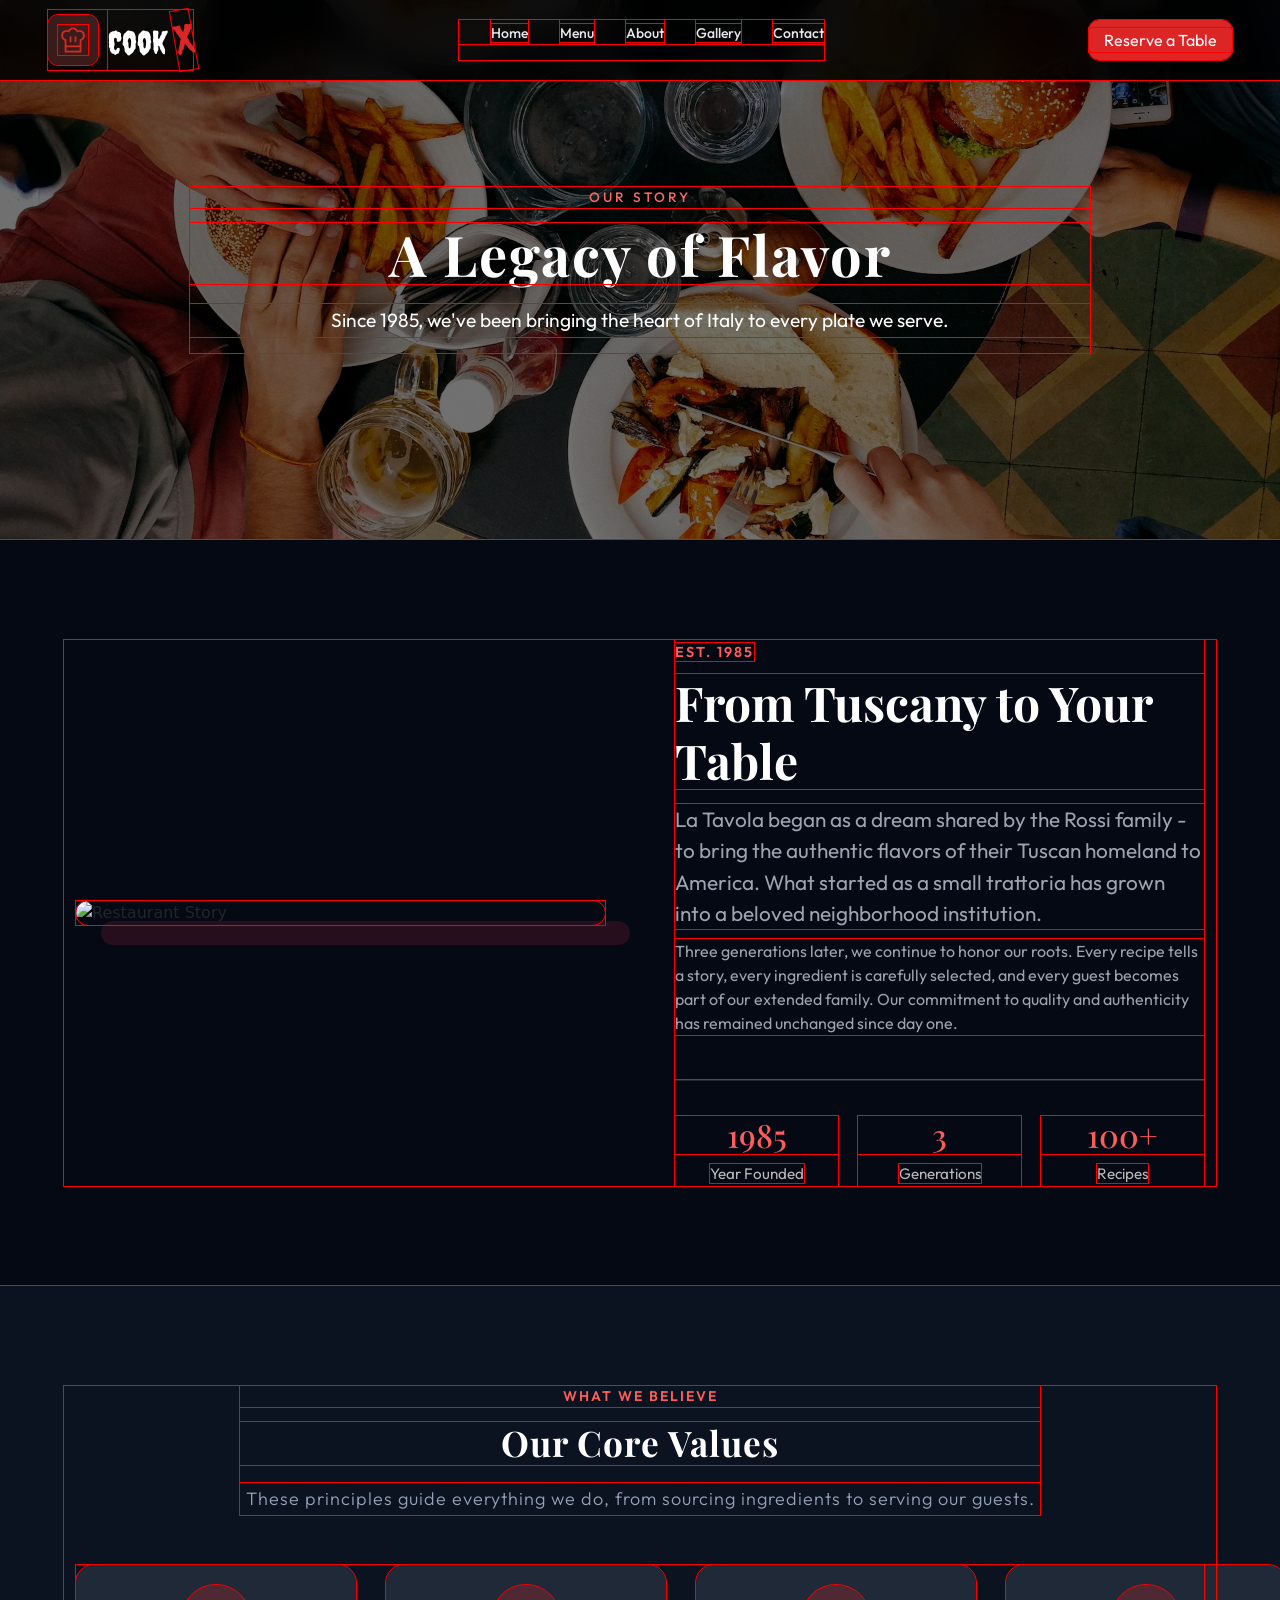
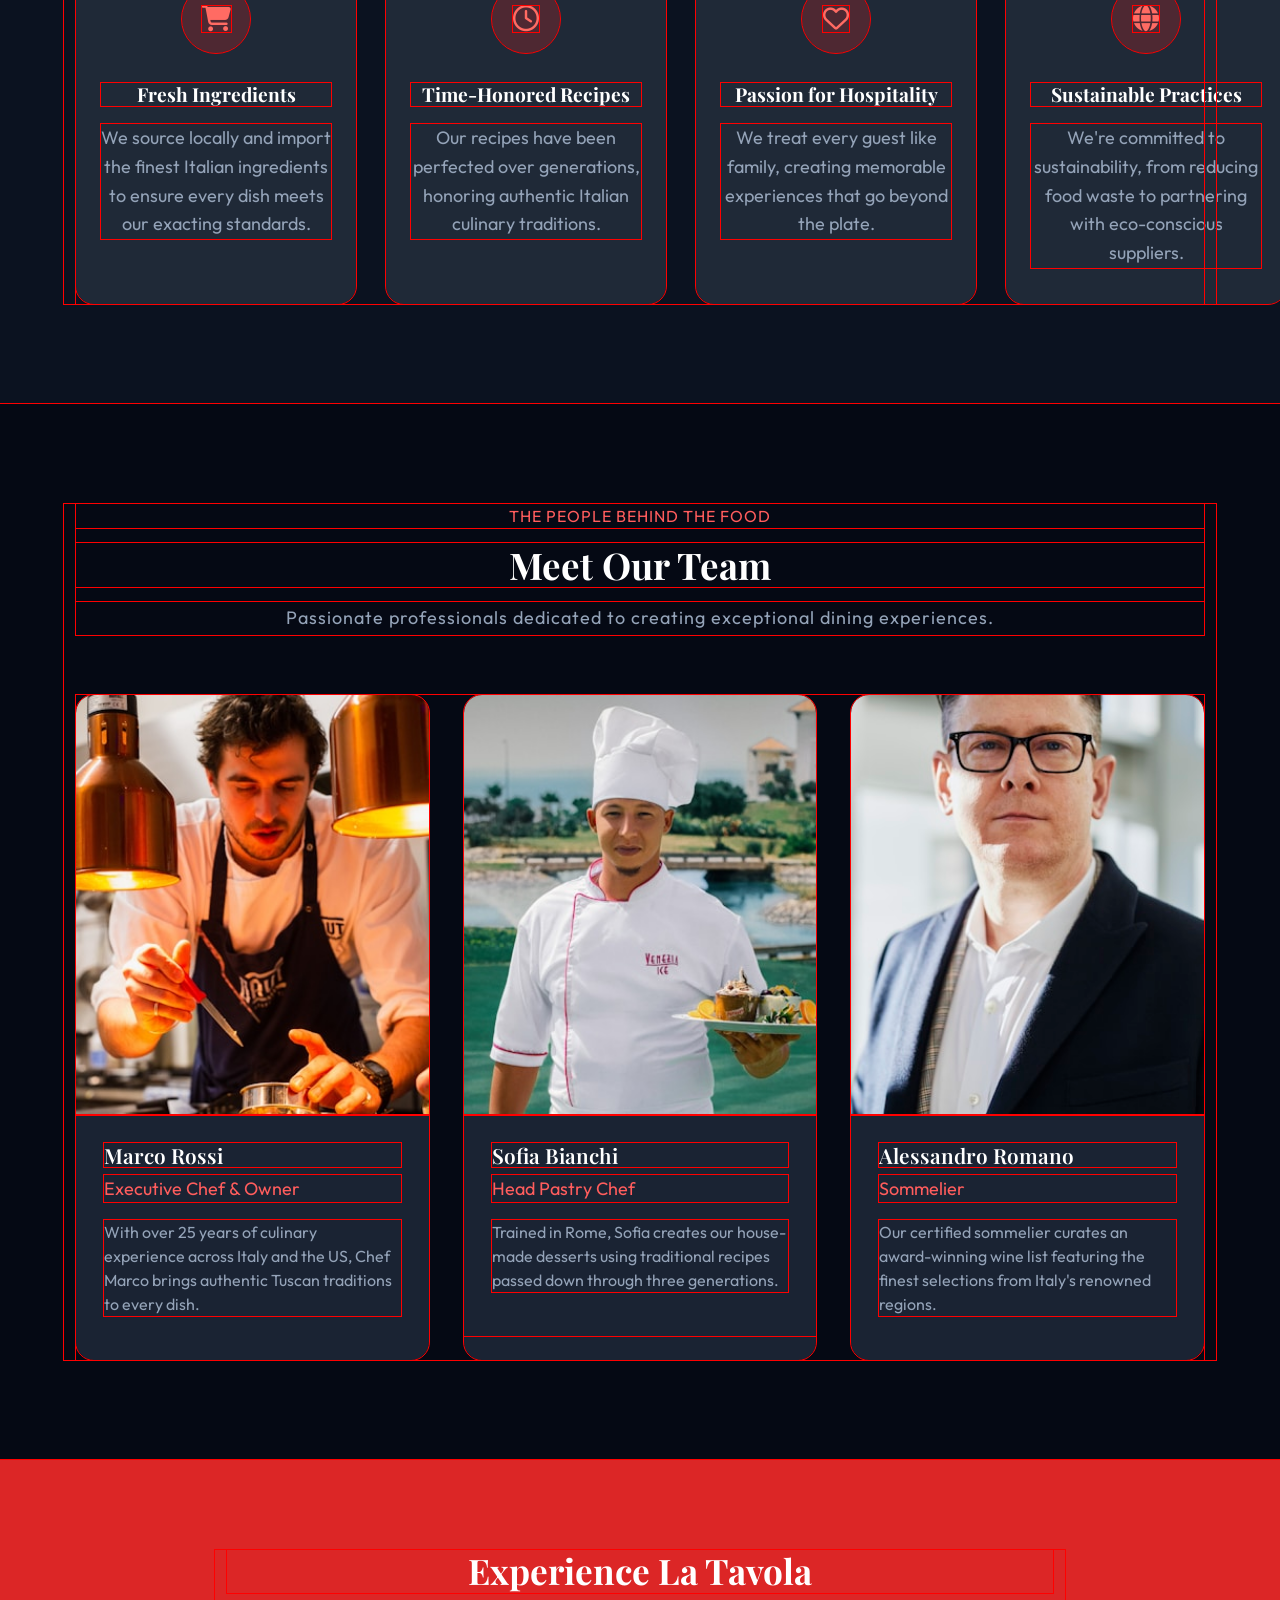
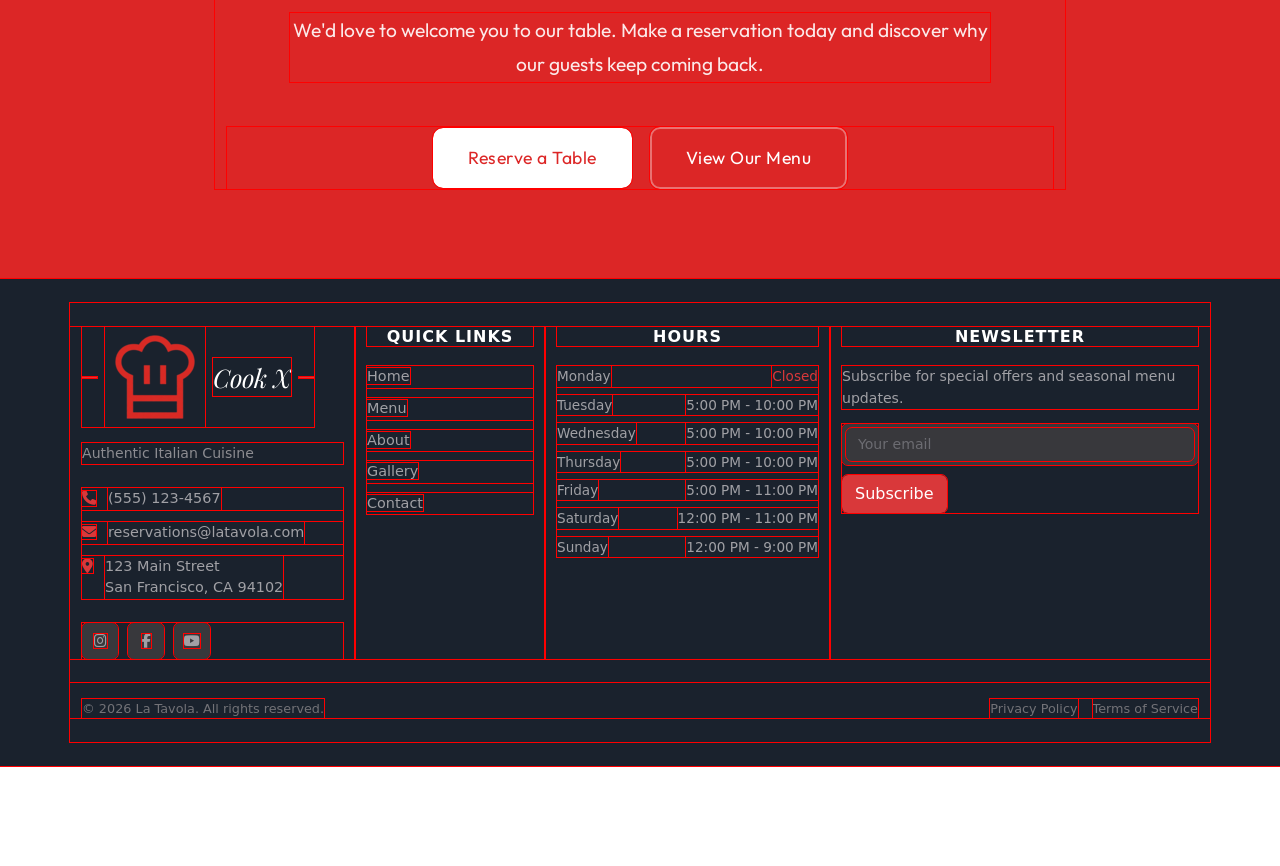
==== commit a3fc3ab6: "Update About (1).html" ====
--- a/About (1).html
+++ b/About (1).html
@@ -392,7 +392,7 @@
                     </form>
                 </div>
 
-                <hr class="footer-divider">
+                
                 <div
                     class="d-flex flex-column flex-sm-row justify-content-between align-items-center pt-3 copyright-section">
                     <p class="mb-0">&copy; 2026 La Tavola. All rights reserved.</p>
@@ -416,4 +416,4 @@
     });
 </script>
 
-</html>+</html>
